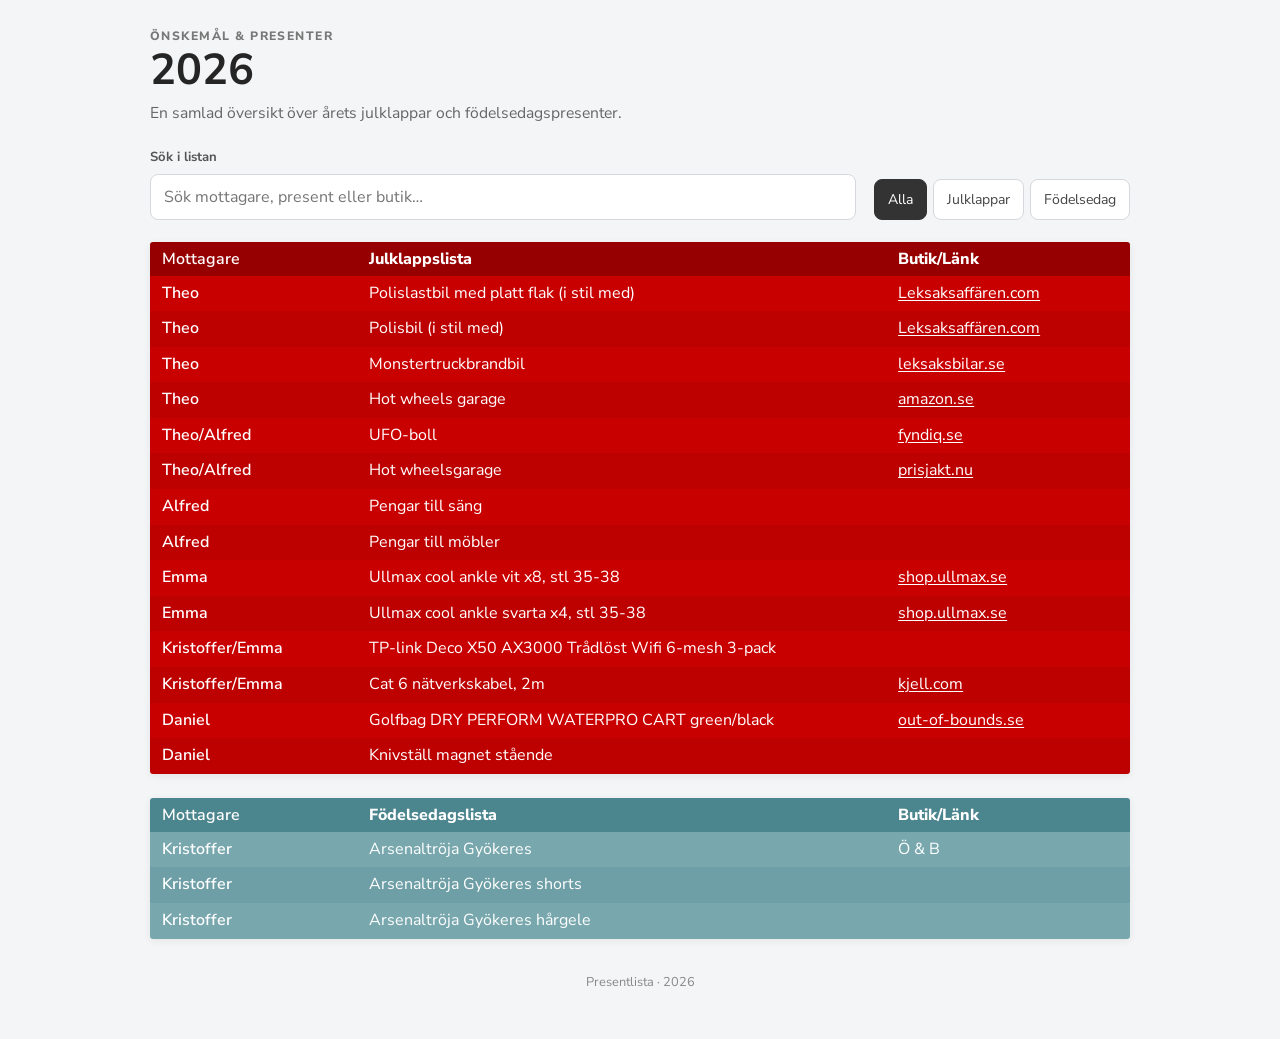
==== giftlist/index.html @ 66748ac6 "Add files via upload" ====
<!doctype html>
<html lang="sv">
<head>
  <meta charset="utf-8">
  <meta name="viewport" content="width=device-width, initial-scale=1">
  <meta name="theme-color" content="#a90000">
  <title>Presentlista 2026</title>
  <link rel="stylesheet" href="style.css">
  <script src="data.js" defer></script>
  <script src="app.js" defer></script>
</head>
<body>
  <main class="page">
    <header class="page-header">
      <p class="eyebrow">Önskemål & presenter</p>
      <h1>2026</h1>
      <p class="intro">En samlad översikt över årets julklappar och födelsedagspresenter.</p>
    </header>

    <section class="toolbar" aria-label="Filtrera listan">
      <label class="search-label" for="search">Sök i listan</label>
      <input id="search" type="search" placeholder="Sök mottagare, present eller butik…">
      <div class="filters" role="group" aria-label="Visa listtyp">
        <button class="filter-button active" type="button" data-filter="Alla" aria-pressed="true">Alla</button>
        <button class="filter-button" type="button" data-filter="Julklapp" aria-pressed="false">Julklappar</button>
        <button class="filter-button" type="button" data-filter="Födelsedag" aria-pressed="false">Födelsedag</button>
      </div>
    </section>

    <div id="lists" aria-live="polite"></div>
    <p id="empty-state" class="empty-state" hidden>Inga presenter matchar sökningen.</p>
    <footer>Presentlista · 2026</footer>
  </main>
</body>
</html>
---- giftlist/style.css ----
@import url('https://fonts.googleapis.com/css2?family=Nunito+Sans:wght@400;500;600;700;800&display=swap');

:root {
  font-family: 'Nunito Sans', Arial, sans-serif;
  color: #252525;
  background: #f4f5f6;
  font-synthesis: none;
  text-rendering: optimizeLegibility;
}

* { box-sizing: border-box; }

body {
  margin: 0;
  padding: 28px 18px 48px;
}

.page {
  width: min(100%, 980px);
  margin: 0 auto;
}

.page-header { margin: 0 0 24px; }

.eyebrow {
  margin: 0 0 2px;
  color: #777;
  font-size: .76rem;
  font-weight: 800;
  letter-spacing: .12em;
  text-transform: uppercase;
}

h1 {
  margin: 0;
  color: #252525;
  font-size: clamp(2rem, 5vw, 2.7rem);
  line-height: 1.1;
}

.intro {
  margin: 8px 0 0;
  color: #666;
  font-size: .98rem;
}

.toolbar {
  display: grid;
  grid-template-columns: 1fr auto;
  gap: 8px 18px;
  align-items: end;
  margin-bottom: 22px;
}

.search-label {
  grid-column: 1 / -1;
  color: #555;
  font-size: .82rem;
  font-weight: 700;
}

input[type="search"] {
  width: 100%;
  min-width: 0;
  padding: 11px 13px;
  border: 1px solid #d5d8dc;
  border-radius: 8px;
  background: #fff;
  color: inherit;
  font: inherit;
  outline-offset: 2px;
}

.filters {
  display: flex;
  flex-wrap: wrap;
  gap: 6px;
}

.filter-button {
  padding: 10px 13px;
  border: 1px solid #d5d8dc;
  border-radius: 8px;
  background: #fff;
  color: #444;
  font: inherit;
  font-size: .88rem;
  cursor: pointer;
}

.filter-button:hover { border-color: #888; }
.filter-button.active {
  border-color: #333;
  background: #333;
  color: #fff;
}

.list-section {
  overflow: hidden;
  margin: 0 0 24px;
  border-radius: 3px;
  box-shadow: 0 2px 9px rgb(0 0 0 / 7%);
}

.table-heading, .gift-row {
  display: grid;
  grid-template-columns: minmax(120px, 20%) minmax(0, 1fr) minmax(145px, 23%);
  column-gap: 16px;
  align-items: start;
  padding: 7px 12px;
}

.table-heading {
  color: #fff;
  font-weight: 800;
  line-height: 1.25;
}

.christmas .table-heading { background: #970000; }
.birthday .table-heading { background: #4b858d; }

.gift-row {
  min-height: 29px;
  background: #c90000;
  color: #fff;
  line-height: 1.35;
}

.christmas .gift-row:nth-child(odd) { background: #bd0000; }
.birthday .gift-row { background: #78a8ae; }
.birthday .gift-row:nth-child(odd) { background: #6f9fa6; }

.recipient { font-weight: 600; }
.gift { overflow-wrap: anywhere; }
.store-cell a {
  color: inherit;
  text-decoration: underline;
  text-underline-offset: 2px;
  overflow-wrap: anywhere;
}

.store-cell a:hover { text-decoration-thickness: 2px; }

.empty-state {
  padding: 22px;
  border: 1px dashed #c7cbd0;
  border-radius: 8px;
  color: #666;
  text-align: center;
}

footer {
  margin-top: 34px;
  color: #888;
  font-size: .8rem;
  text-align: center;
}

@media (max-width: 620px) {
  body { padding: 20px 10px 36px; }
  .toolbar { grid-template-columns: 1fr; }
  .filters { grid-row: 3; }
  .table-heading, .gift-row {
    grid-template-columns: minmax(82px, 28%) minmax(0, 1fr);
    column-gap: 10px;
    padding: 8px 9px;
  }
  .store-heading { display: none; }
  .store-cell {
    grid-column: 2;
    margin-top: 2px;
    font-size: .86rem;
    opacity: .9;
  }
  .gift-row { row-gap: 1px; }
}
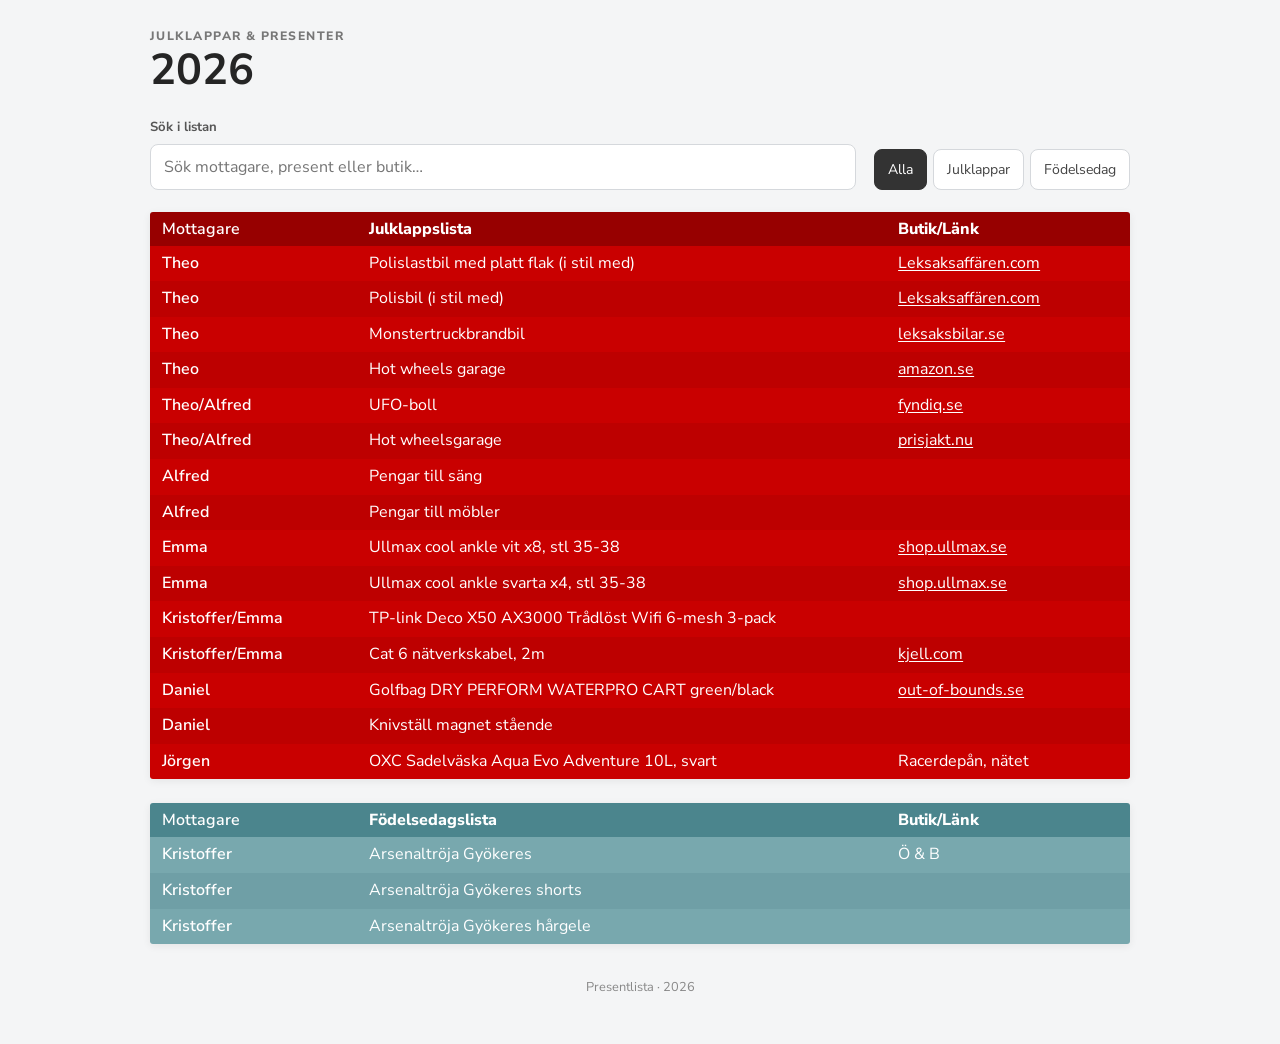
==== commit e987a73d: "Update eyebrow text from 'Önskemål' to 'Julklappar'" ====
--- a/giftlist/index.html
+++ b/giftlist/index.html
@@ -12,9 +12,8 @@
 <body>
   <main class="page">
     <header class="page-header">
-      <p class="eyebrow">Önskemål & presenter</p>
+      <p class="eyebrow">Julklappar & presenter</p>
       <h1>2026</h1>
-      <p class="intro">En samlad översikt över årets julklappar och födelsedagspresenter.</p>
     </header>
 
     <section class="toolbar" aria-label="Filtrera listan">
